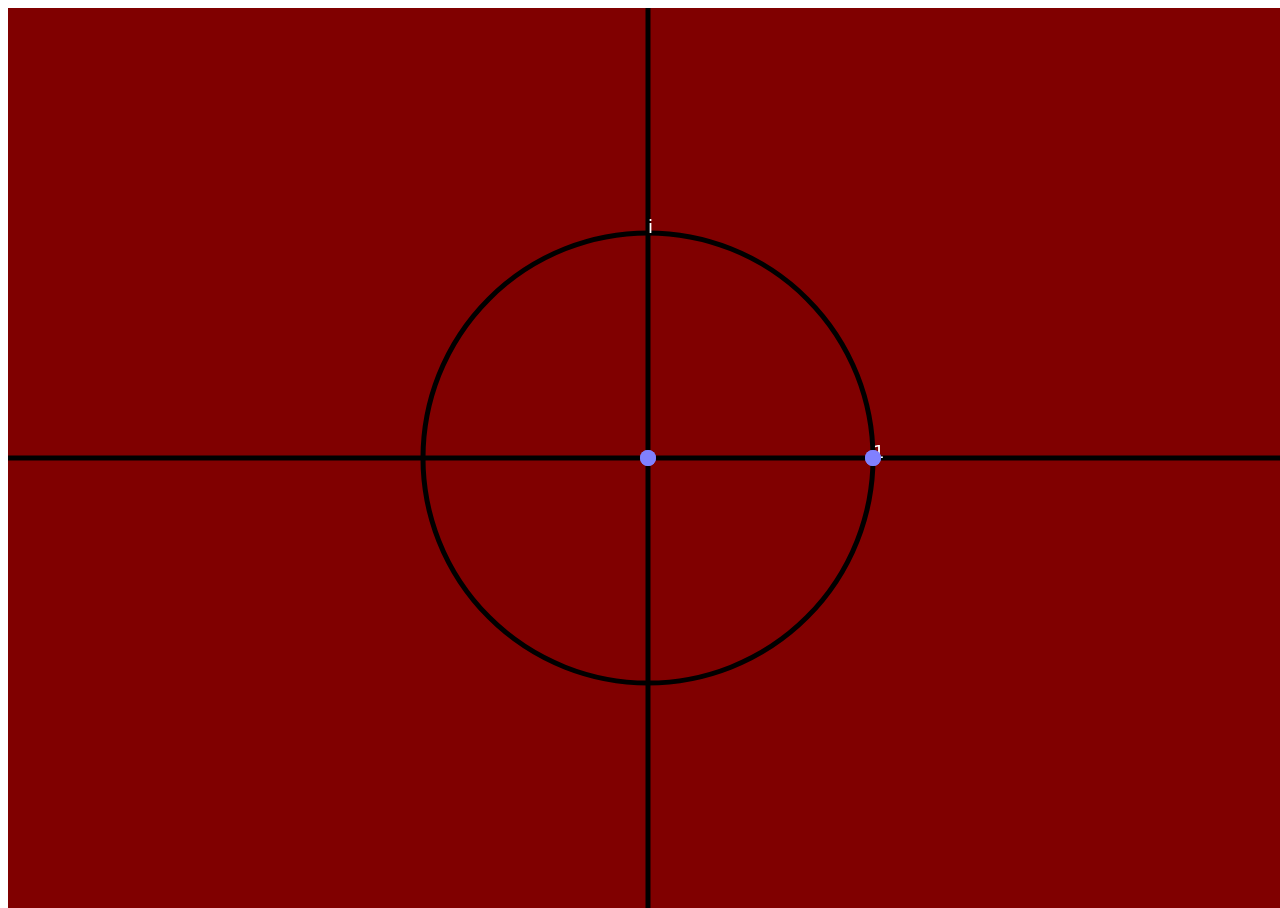
==== index.html @ 2cf1d158 "First version of a port of SimplyComplex to HTML5+Canvas+JS." ====
<!DOCTYPE html>
<html>
  <head>
    <meta charset="UTF-8" />
    <meta name="apple-mobile-web-app-capable" content="yes" />
    <meta name="viewport" id="viewport" content="width=device-width initial-scale=1 maximum-scale=1 user-scalable=no" />
    
    <title>Complex Visualiser</title>
    
    <link rel="stylesheet" type="text/css" href="css/style.css" />
    <script type="text/javascript" src="js/complex.js"></script>
    <script type="text/javascript" src="js/main.js"></script>
		
  </head>
  <body>
    <div id="layers">
      <canvas id="background" class="layer"></canvas>
      <canvas id="points" class="layer"></canvas>
      <canvas id="cpoints" class="layer"></canvas>
      <canvas id="axes" class="layer"></canvas>
      <canvas id="labels" class="layer"></canvas>
    </div>
  </body>
</html>
---- css/style.css ----
#layers {
    position: relative;
}

.layer {
    position: absolute;
    top: 0;
    left: 0;
}
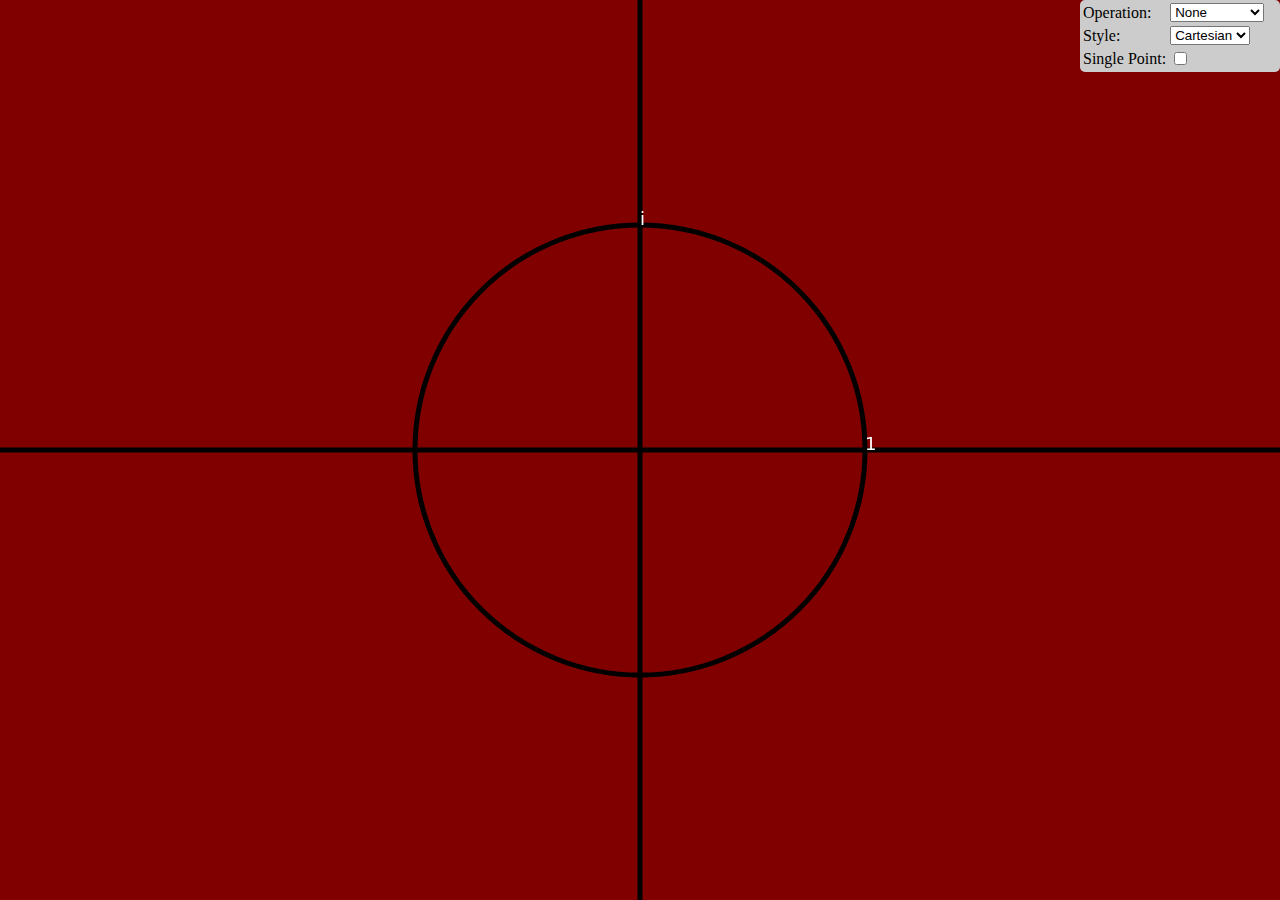
==== commit cfa648da: "Added control panel." ====
--- a/index.html
+++ b/index.html
@@ -20,5 +20,40 @@
       <canvas id="axes" class="layer"></canvas>
       <canvas id="labels" class="layer"></canvas>
     </div>
+    <div id="controls">
+      <form id="ctrl">
+	<table>
+	  <tr>
+	    <td>Operation:</td>
+	    <td>
+	      <select id="op">
+		<option value="none">None</option>
+		<option value="add">Add</option>
+		<option value="sub">Subtract</option>
+		<option value="mul">Multiply</option>
+		<option value="div">Divide</option>
+		<option value="pow">Power</option>
+		<option value="conj">Conjugation</option>
+		<option value="roots">Roots</option>
+		<option value="mobius">Möbius</option>
+	      </select>
+	    </td>
+	  </tr>
+	  <tr>
+	    <td>Style:</td>
+	    <td>
+	      <select id="style">
+		<option value=0>Cartesian</option>
+		<option value=1>Polar</option>
+	      </select>
+	    </td>
+	  </tr>
+	  <tr>
+	    <td>Single Point:</td>
+	    <td><input type="checkbox" id="singleton"></td>
+	  </tr>
+	</table>
+      </form>
+    </div>
   </body>
 </html>
--- a/css/style.css
+++ b/css/style.css
@@ -6,4 +6,18 @@
     position: absolute;
     top: 0;
     left: 0;
+}
+
+body {
+    margin: 0pt;
+    padding: 0pt;
+}
+
+#controls {
+    position: fixed;
+    width: 200px;
+    top: 0px;
+    right: 0px;
+    background: #ccc;
+    border-radius: 5px;
 }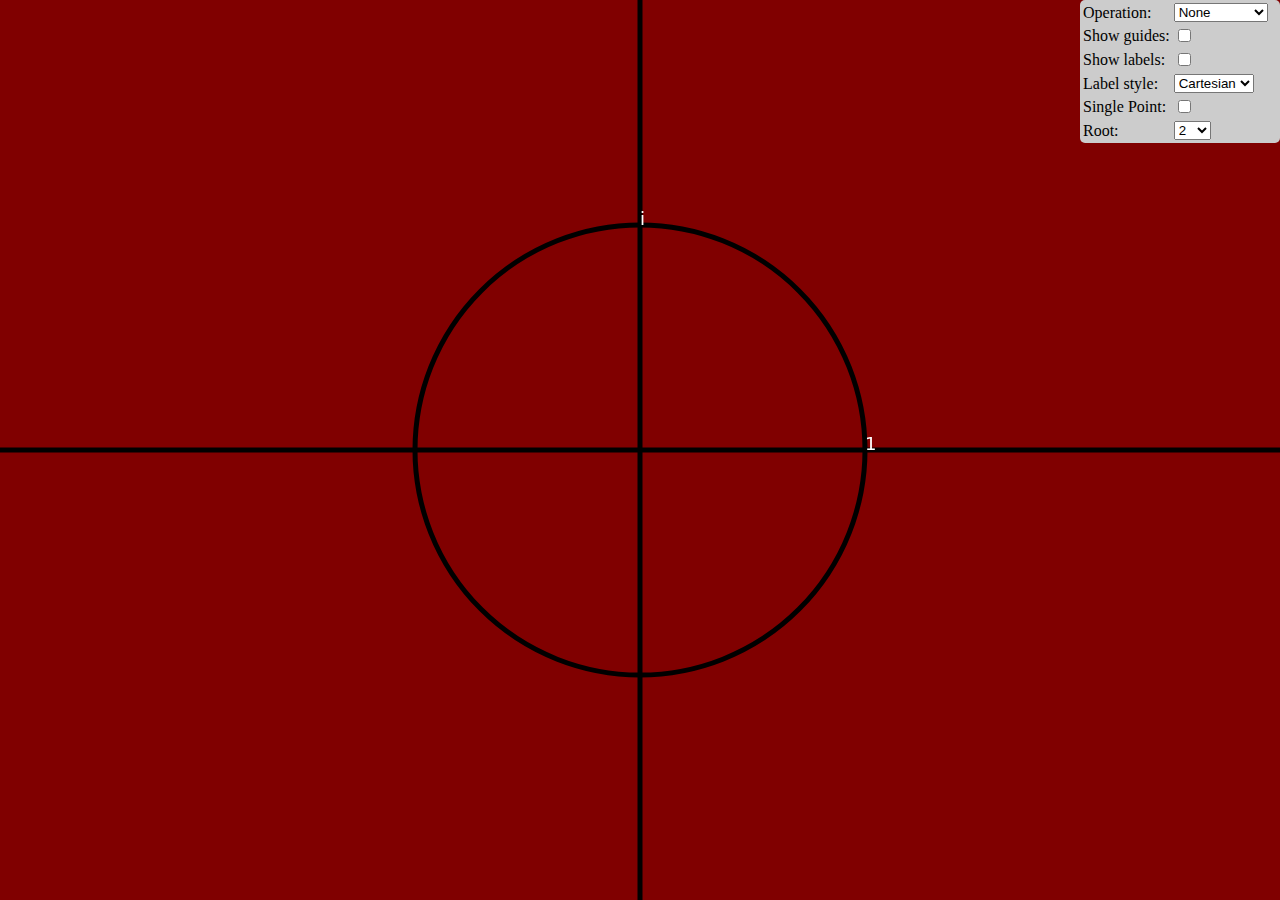
==== commit 5ca59328: "Added some more style options." ====
--- a/index.html
+++ b/index.html
@@ -40,7 +40,23 @@
 	    </td>
 	  </tr>
 	  <tr>
-	    <td>Style:</td>
+	    <td>
+	      Show guides:
+	    </td>
+	    <td>
+	      <input type="checkbox" id="guides">
+	    </td>
+	  </tr>
+	  <tr>
+	    <td>
+	      Show labels:
+	    </td>
+	    <td>
+	      <input type="checkbox" id="slabels">
+	    </td>
+	  </tr>
+	  <tr>
+	    <td>Label style:</td>
 	    <td>
 	      <select id="style">
 		<option value=0>Cartesian</option>
@@ -52,6 +68,24 @@
 	    <td>Single Point:</td>
 	    <td><input type="checkbox" id="singleton"></td>
 	  </tr>
+	  <tr id="rootsel">
+	    <td>Root:</td>
+	    <td>
+	      <select id="root">
+		<option value="2">2</option>
+		<option value="3">3</option>
+		<option value="4">4</option>
+		<option value="5">5</option>
+		<option value="6">6</option>
+		<option value="7">7</option>
+		<option value="8">8</option>
+		<option value="9">9</option>
+		<option value="10">10</option>
+		<option value="11">11</option>
+		<option value="12">12</option>
+	      </select>
+	    </td>
+	  </tr>
 	</table>
       </form>
     </div>
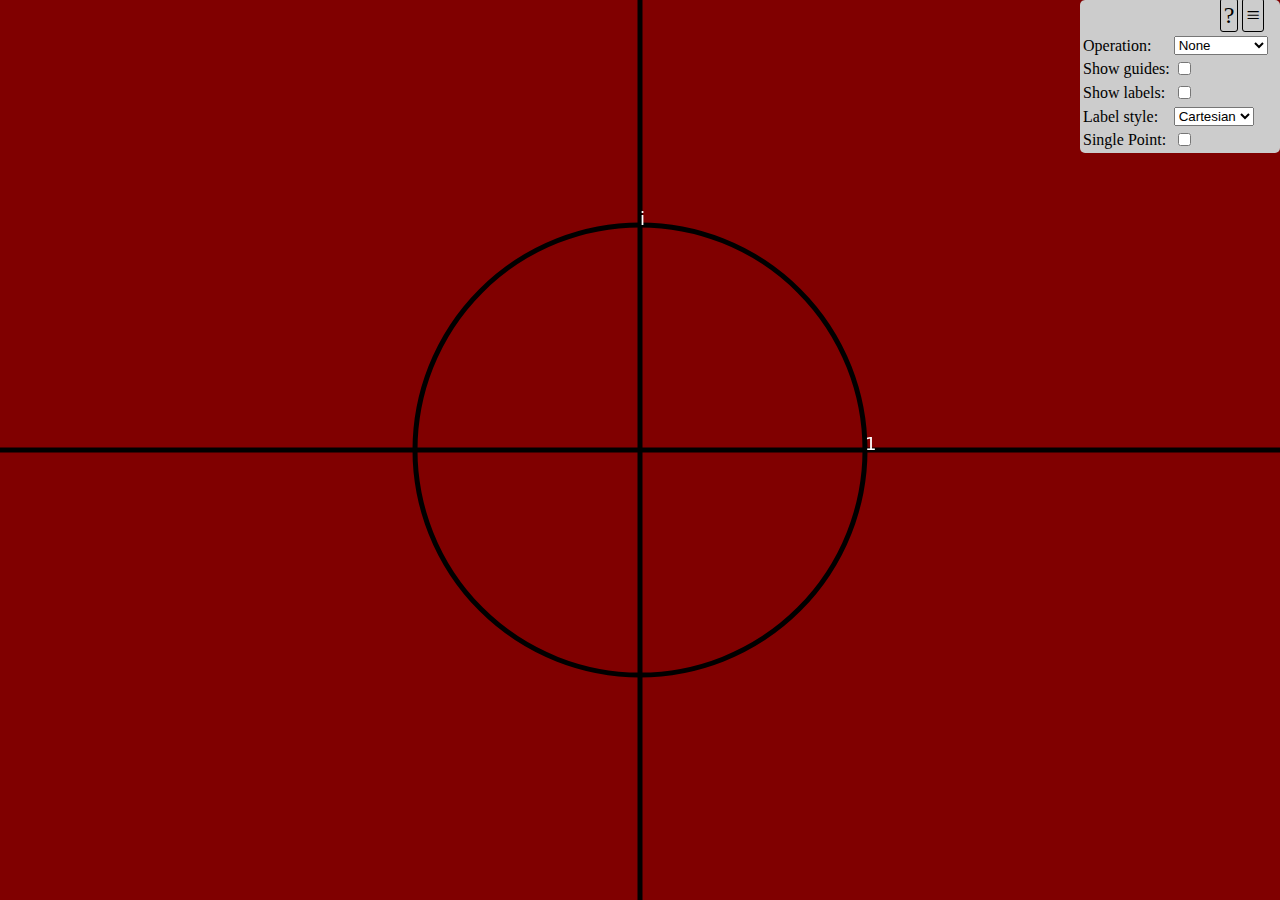
==== commit 9ba78a9e: "Added icons." ====
--- a/index.html
+++ b/index.html
@@ -21,73 +21,78 @@
       <canvas id="labels" class="layer"></canvas>
     </div>
     <div id="controls">
-      <form id="ctrl">
-	<table>
-	  <tr>
-	    <td>Operation:</td>
-	    <td>
-	      <select id="op">
-		<option value="none">None</option>
-		<option value="add">Add</option>
-		<option value="sub">Subtract</option>
-		<option value="mul">Multiply</option>
-		<option value="div">Divide</option>
-		<option value="pow">Power</option>
-		<option value="conj">Conjugation</option>
-		<option value="roots">Roots</option>
-		<option value="mobius">Möbius</option>
-	      </select>
-	    </td>
-	  </tr>
-	  <tr>
-	    <td>
-	      Show guides:
-	    </td>
-	    <td>
-	      <input type="checkbox" id="guides">
-	    </td>
-	  </tr>
-	  <tr>
-	    <td>
-	      Show labels:
-	    </td>
-	    <td>
-	      <input type="checkbox" id="slabels">
-	    </td>
-	  </tr>
-	  <tr>
-	    <td>Label style:</td>
-	    <td>
-	      <select id="style">
-		<option value=0>Cartesian</option>
-		<option value=1>Polar</option>
-	      </select>
-	    </td>
-	  </tr>
-	  <tr>
-	    <td>Single Point:</td>
-	    <td><input type="checkbox" id="singleton"></td>
-	  </tr>
-	  <tr id="rootsel">
-	    <td>Root:</td>
-	    <td>
-	      <select id="root">
-		<option value="2">2</option>
-		<option value="3">3</option>
-		<option value="4">4</option>
-		<option value="5">5</option>
-		<option value="6">6</option>
-		<option value="7">7</option>
-		<option value="8">8</option>
-		<option value="9">9</option>
-		<option value="10">10</option>
-		<option value="11">11</option>
-		<option value="12">12</option>
-	      </select>
-	    </td>
-	  </tr>
-	</table>
-      </form>
+      <div id="icons">
+	<a href="help.html" target="_blank">?</a> <a href="#" id="micon">&equiv;</a>
+      </div>
+      <div id="menu">
+	<form id="ctrl">
+	  <table>
+	    <tr>
+	      <td>Operation:</td>
+	      <td>
+		<select id="op">
+		  <option value="none">None</option>
+		  <option value="add">Add</option>
+		  <option value="sub">Subtract</option>
+		  <option value="mul">Multiply</option>
+		  <option value="div">Divide</option>
+		  <option value="pow">Power</option>
+		  <option value="conj">Conjugation</option>
+		  <option value="roots">Roots</option>
+		  <option value="mobius">Möbius</option>
+		</select>
+	      </td>
+	    </tr>
+	    <tr>
+	      <td>
+		Show guides:
+	      </td>
+	      <td>
+		<input type="checkbox" id="guides">
+	      </td>
+	    </tr>
+	    <tr>
+	      <td>
+		Show labels:
+	      </td>
+	      <td>
+		<input type="checkbox" id="slabels">
+	      </td>
+	    </tr>
+	    <tr>
+	      <td>Label style:</td>
+	      <td>
+		<select id="style">
+		  <option value=0>Cartesian</option>
+		  <option value=1>Polar</option>
+		</select>
+	      </td>
+	    </tr>
+	    <tr>
+	      <td>Single Point:</td>
+	      <td><input type="checkbox" id="singleton"></td>
+	    </tr>
+	    <tr id="rootsel">
+	      <td>Root:</td>
+	      <td>
+		<select id="root">
+		  <option value="2">2</option>
+		  <option value="3">3</option>
+		  <option value="4">4</option>
+		  <option value="5">5</option>
+		  <option value="6">6</option>
+		  <option value="7">7</option>
+		  <option value="8">8</option>
+		  <option value="9">9</option>
+		  <option value="10">10</option>
+		  <option value="11">11</option>
+		  <option value="12">12</option>
+		</select>
+	      </td>
+	    </tr>
+	  </table>
+	</form>
+      </div>
     </div>
   </body>
 </html>
--- a/css/style.css
+++ b/css/style.css
@@ -20,4 +20,20 @@
     right: 0px;
     background: #ccc;
     border-radius: 5px;
-}+}
+
+#icons a {
+    text-decoration: none;
+    color: #000;
+    font-size: 150%;
+    border: 1px solid black;
+    border-radius: 3px;
+}
+
+#icons {
+    float: right;
+    padding-right: 1em;
+    padding-top: 2px;
+    padding-bottom: 4px;
+}
+
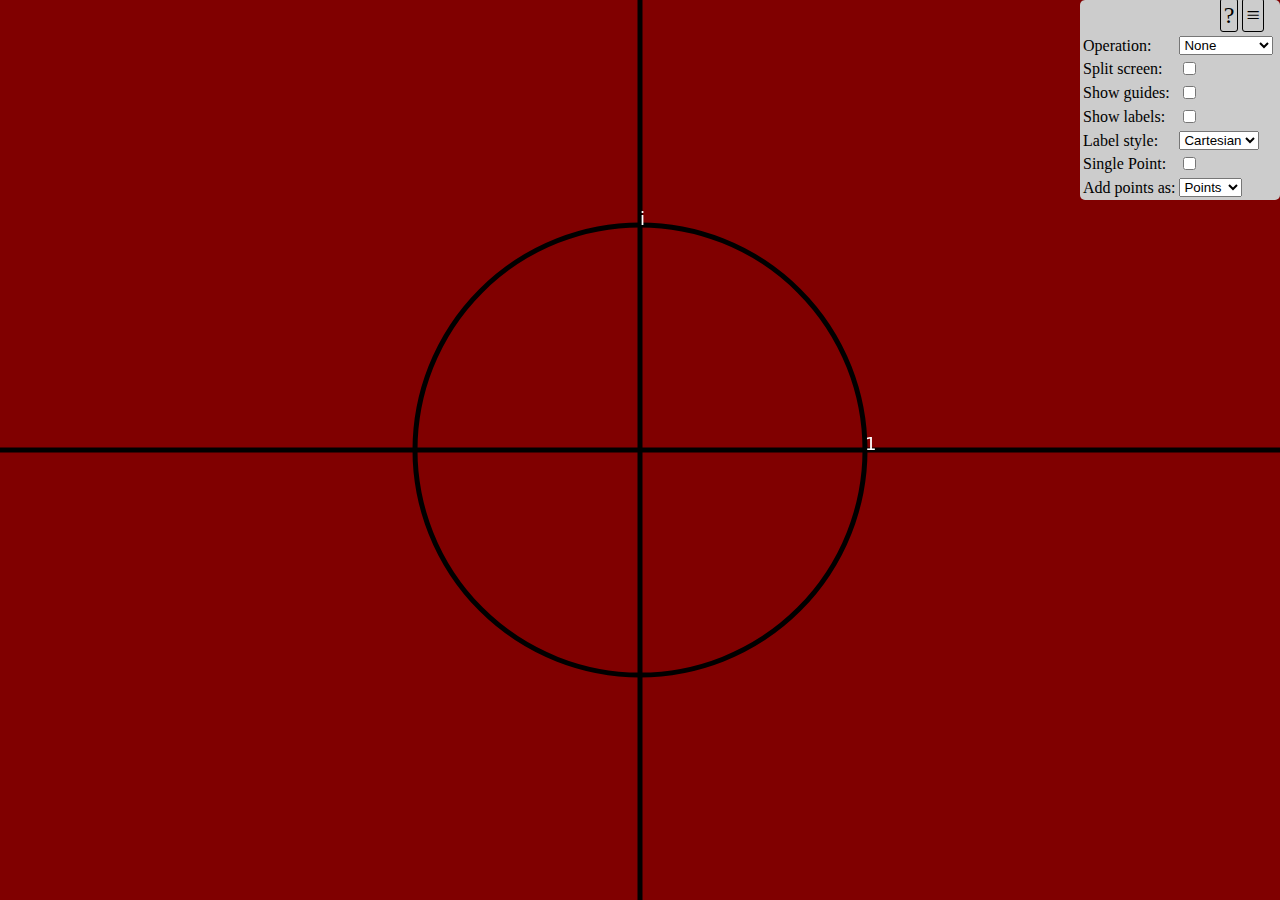
==== commit 9f793466: "Added split screen facility and the ability to draw sets of points lying on lines or circles (all th" ====
--- a/index.html
+++ b/index.html
@@ -1,13 +1,13 @@
 <!DOCTYPE html>
 <html>
   <head>
-    <meta charset="UTF-8" />
-    <meta name="apple-mobile-web-app-capable" content="yes" />
-    <meta name="viewport" id="viewport" content="width=device-width initial-scale=1 maximum-scale=1 user-scalable=no" />
+    <meta charset="UTF-8">
+    <meta name="apple-mobile-web-app-capable" content="yes">
+    <meta name="viewport" id="viewport" content="width=device-width initial-scale=1 maximum-scale=1 user-scalable=no">
     
     <title>Complex Visualiser</title>
     
-    <link rel="stylesheet" type="text/css" href="css/style.css" />
+    <link rel="stylesheet" type="text/css" href="css/style.css">
     <script type="text/javascript" src="js/complex.js"></script>
     <script type="text/javascript" src="js/main.js"></script>
 		
@@ -15,10 +15,10 @@
   <body>
     <div id="layers">
       <canvas id="background" class="layer"></canvas>
+      <canvas id="axes" class="layer"></canvas>
+      <canvas id="labels" class="layer"></canvas>
       <canvas id="points" class="layer"></canvas>
       <canvas id="cpoints" class="layer"></canvas>
-      <canvas id="axes" class="layer"></canvas>
-      <canvas id="labels" class="layer"></canvas>
     </div>
     <div id="controls">
       <div id="icons">
@@ -41,6 +41,14 @@
 		  <option value="roots">Roots</option>
 		  <option value="mobius">Möbius</option>
 		</select>
+	      </td>
+	    </tr>
+	    <tr>
+	      <td>
+		Split screen:
+	      </td>
+	      <td>
+		<input type="checkbox" id="split">
 	      </td>
 	    </tr>
 	    <tr>
@@ -72,6 +80,16 @@
 	      <td>Single Point:</td>
 	      <td><input type="checkbox" id="singleton"></td>
 	    </tr>
+	    <tr id="ptopts">
+	      <td>Add points as:</td>
+	      <td>
+		<select id="pts">
+		  <option value=0>Points</option>
+		  <option value=1>Lines</option>
+		  <option value=2>Circles</option>
+		</select>
+	      </td>
+	    </tr>
 	    <tr id="rootsel">
 	      <td>Root:</td>
 	      <td>
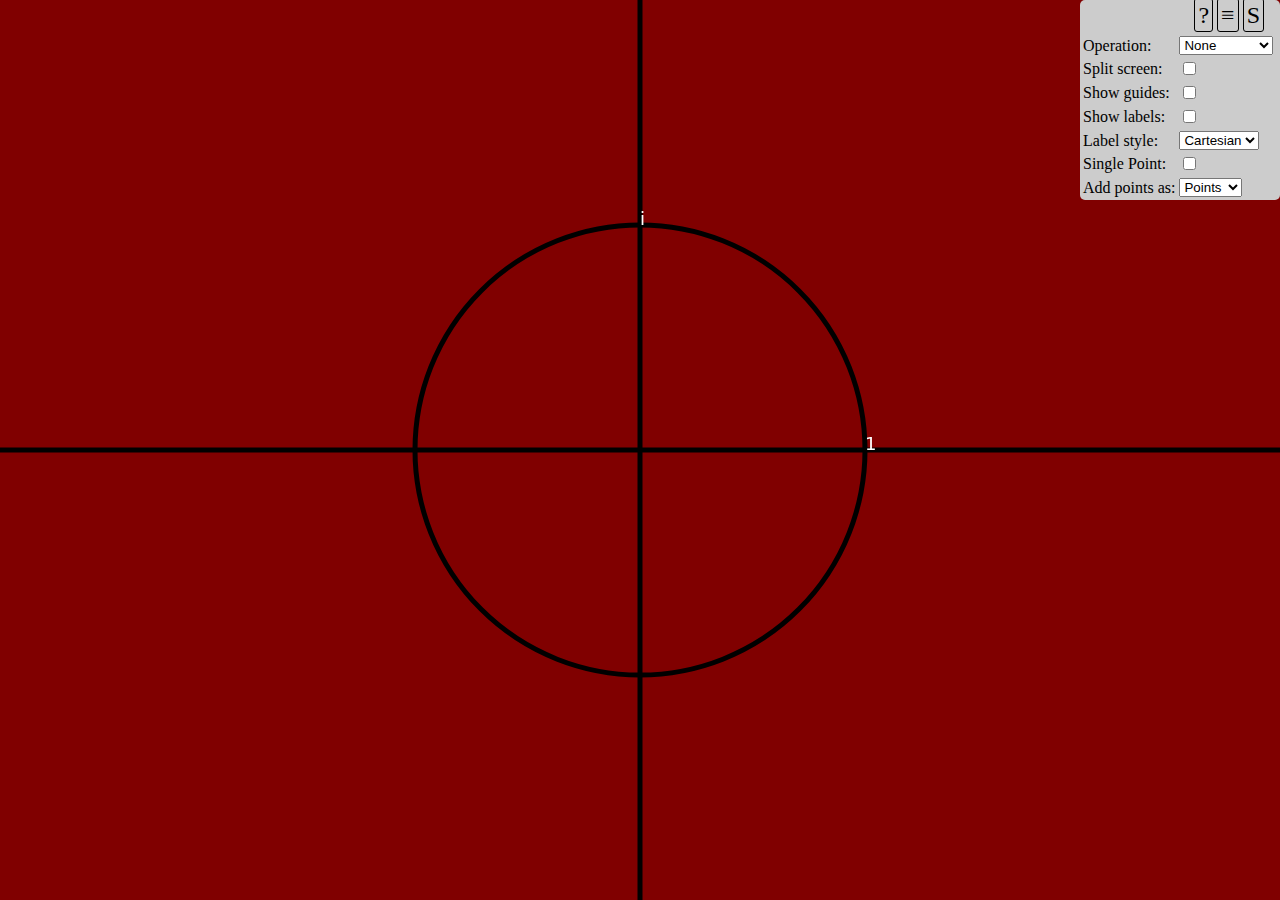
==== commit 62109c18: "Added colour styling; disabled touch-to-scroll on mobile devices." ====
--- a/index.html
+++ b/index.html
@@ -22,7 +22,9 @@
     </div>
     <div id="controls">
       <div id="icons">
-	<a href="help.html" target="_blank">?</a> <a href="#" id="micon">&equiv;</a>
+	<a href="help.html" target="_blank">?</a>
+	<a href="#" id="micon">&equiv;</a>
+	<a href="#" id="sicon">S</a>
       </div>
       <div id="menu">
 	<form id="ctrl">
@@ -111,6 +113,19 @@
 	  </table>
 	</form>
       </div>
+      <div id="smenu">
+	<form id="stylefrm">
+	  <table>
+	    <tr>
+	      <td id="sbg">Source background</td>
+	    </tr>
+	    <tr>
+	      <td id="tbg">Target background</td>
+	    </tr>
+	  </table>
+	  <input type="color" id="colourpicker">
+	</form>
+      </div>
     </div>
   </body>
 </html>
--- a/css/style.css
+++ b/css/style.css
@@ -1,3 +1,7 @@
+html {
+    touch-action: none;
+}
+
 #layers {
     position: relative;
 }
@@ -37,3 +41,10 @@
     padding-bottom: 4px;
 }
 
+#smenu {
+    display: none;
+}
+
+#colourpicker {
+    display: none;
+}
